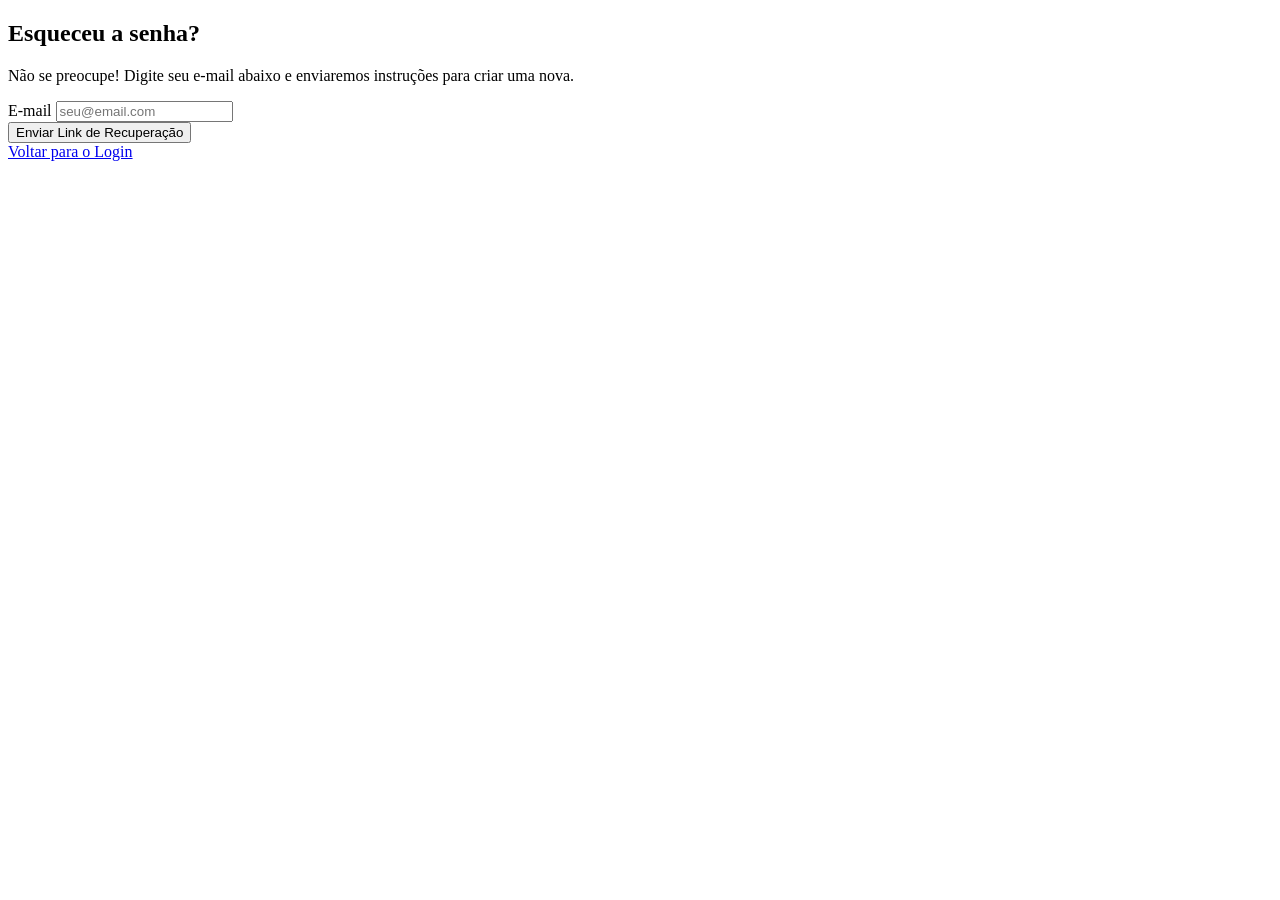
==== Tela de Esquecer senha/index.html @ 33843241 "Add files via upload" ====
<!DOCTYPE html>
<html lang="pt-br">
<head>
    <meta charset="UTF-8">
    <meta name="viewport" content="width=device-width, initial-scale=1.0">
    <title>Recuperar Senha</title>
    <link rel="stylesheet" href="/projeto preço bom 0001/Tela de Esquecer senha/index.css">
</head>
<body>
    <div class="container">
        <div class="forgot-card">
            <h2>Esqueceu a senha?</h2>
            <p>Não se preocupe! Digite seu e-mail abaixo e enviaremos instruções para criar uma nova.</p>
            
            <form>
                <div class="input-group">
                    <label for="email">E-mail</label>
                    <input type="email" id="email" placeholder="seu@email.com" required>
                </div>
                
                <button type="submit" class="btn-reset">Enviar Link de Recuperação</button>
            </form>
            
            <div class="footer">
                <a href="#">Voltar para o Login</a>
            </div>
        </div>
    </div>
</body>
</html>
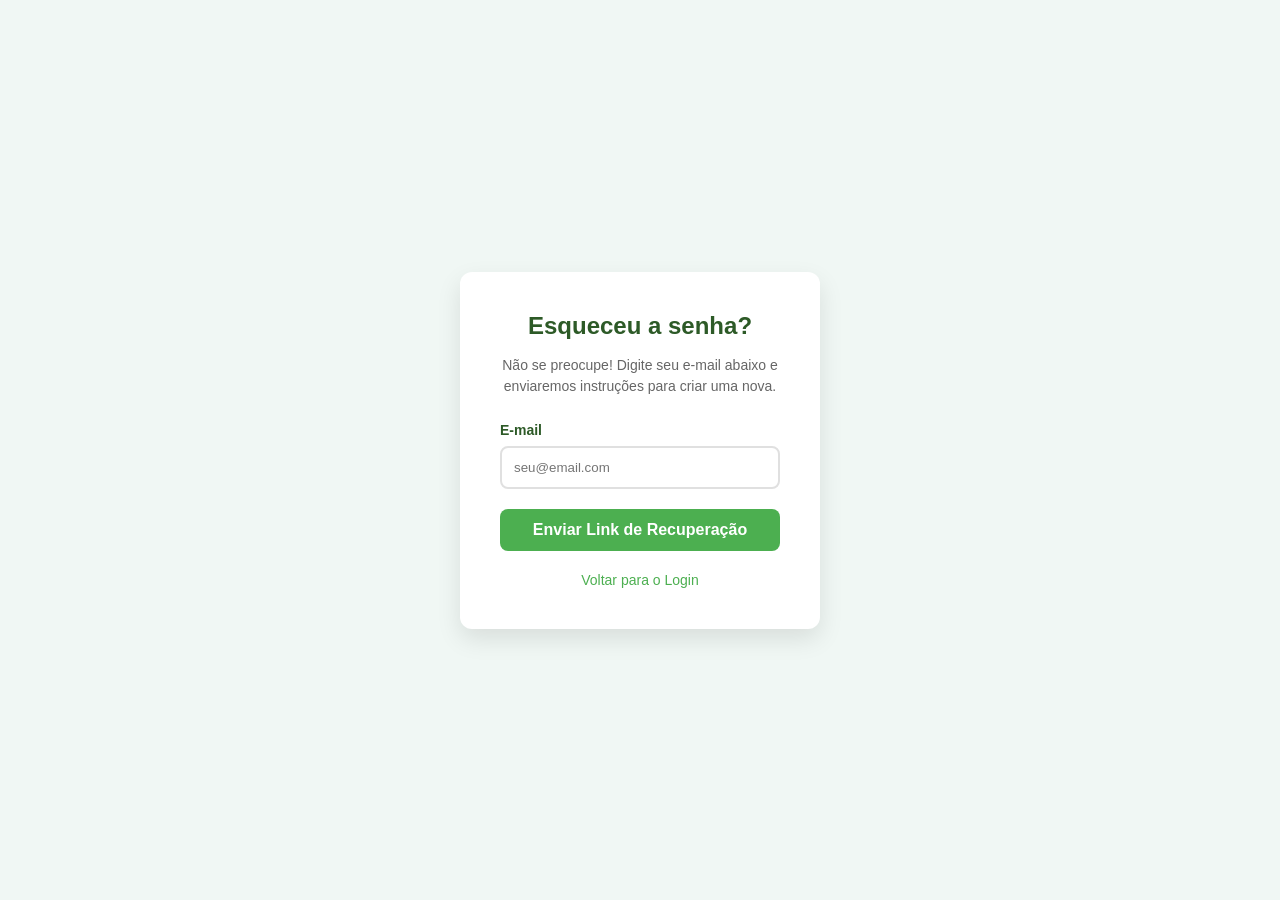
==== commit b6b3973e: "Estilizei a Tela de esquecer senha Coloquei o css na tela de esquecer senha" ====
--- a/Tela de Esquecer senha/index.html
+++ b/Tela de Esquecer senha/index.html
@@ -4,7 +4,7 @@
     <meta charset="UTF-8">
     <meta name="viewport" content="width=device-width, initial-scale=1.0">
     <title>Recuperar Senha</title>
-    <link rel="stylesheet" href="/projeto preço bom 0001/Tela de Esquecer senha/index.css">
+    <link rel="stylesheet" href="index.css">
 </head>
 <body>
     <div class="container">
@@ -22,7 +22,7 @@
             </form>
             
             <div class="footer">
-                <a href="#">Voltar para o Login</a>
+                <a href="/tela de login/login.html">Voltar para o Login</a>
             </div>
         </div>
     </div>
--- a/Tela de Esquecer senha/index.css
+++ b/Tela de Esquecer senha/index.css
@@ -0,0 +1,105 @@
+/* Configurações Gerais */
+* {
+    margin: 0;
+    padding: 0;
+    box-sizing: border-box;
+    font-family: 'Segoe UI', Tahoma, Geneva, Verdana, sans-serif;
+}
+
+body {
+    background-color: #f0f7f4; /* Verde bem claro de fundo */
+    display: flex;
+    justify-content: center;
+    align-items: center;
+    height: 100vh;
+}
+
+/* Container do Card */
+.container {
+    width: 100%;
+    max-width: 400px;
+    padding: 20px;
+}
+
+.forgot-card {
+    background-color: #ffffff;
+    padding: 40px;
+    border-radius: 12px;
+    box-shadow: 0 10px 25px rgba(0, 0, 0, 0.1);
+    text-align: center;
+}
+
+/* Textos */
+h2 {
+    color: #2d5a27; /* Verde Escuro */
+    margin-bottom: 15px;
+    font-size: 24px;
+}
+
+p {
+    color: #666;
+    font-size: 14px;
+    line-height: 1.5;
+    margin-bottom: 25px;
+}
+
+/* Formulário */
+.input-group {
+    text-align: left;
+    margin-bottom: 20px;
+}
+
+label {
+    display: block;
+    color: #2d5a27;
+    font-weight: 600;
+    margin-bottom: 8px;
+    font-size: 14px;
+}
+
+input[type="email"] {
+    width: 100%;
+    padding: 12px;
+    border: 2px solid #e0e0e0;
+    border-radius: 8px;
+    outline: none;
+    transition: border-color 0.3s;
+}
+
+input[type="email"]:focus {
+    border-color: #4CAF50; /* Verde Principal no foco */
+}
+
+/* Botão */
+.btn-reset {
+    width: 100%;
+    background-color: #4CAF50; /* Verde Principal */
+    color: white;
+    padding: 12px;
+    border: none;
+    border-radius: 8px;
+    font-size: 16px;
+    font-weight: bold;
+    cursor: pointer;
+    transition: background-color 0.3s;
+}
+
+.btn-reset:hover {
+    background-color: #45a049; /* Verde um pouco mais escuro no hover */
+}
+
+/* Rodapé/Links */
+.footer {
+    margin-top: 20px;
+}
+
+.footer a {
+    color: #4CAF50;
+    text-decoration: none;
+    font-size: 14px;
+    font-weight: 500;
+}
+
+.footer a:hover {
+    text-decoration: underline;
+}
